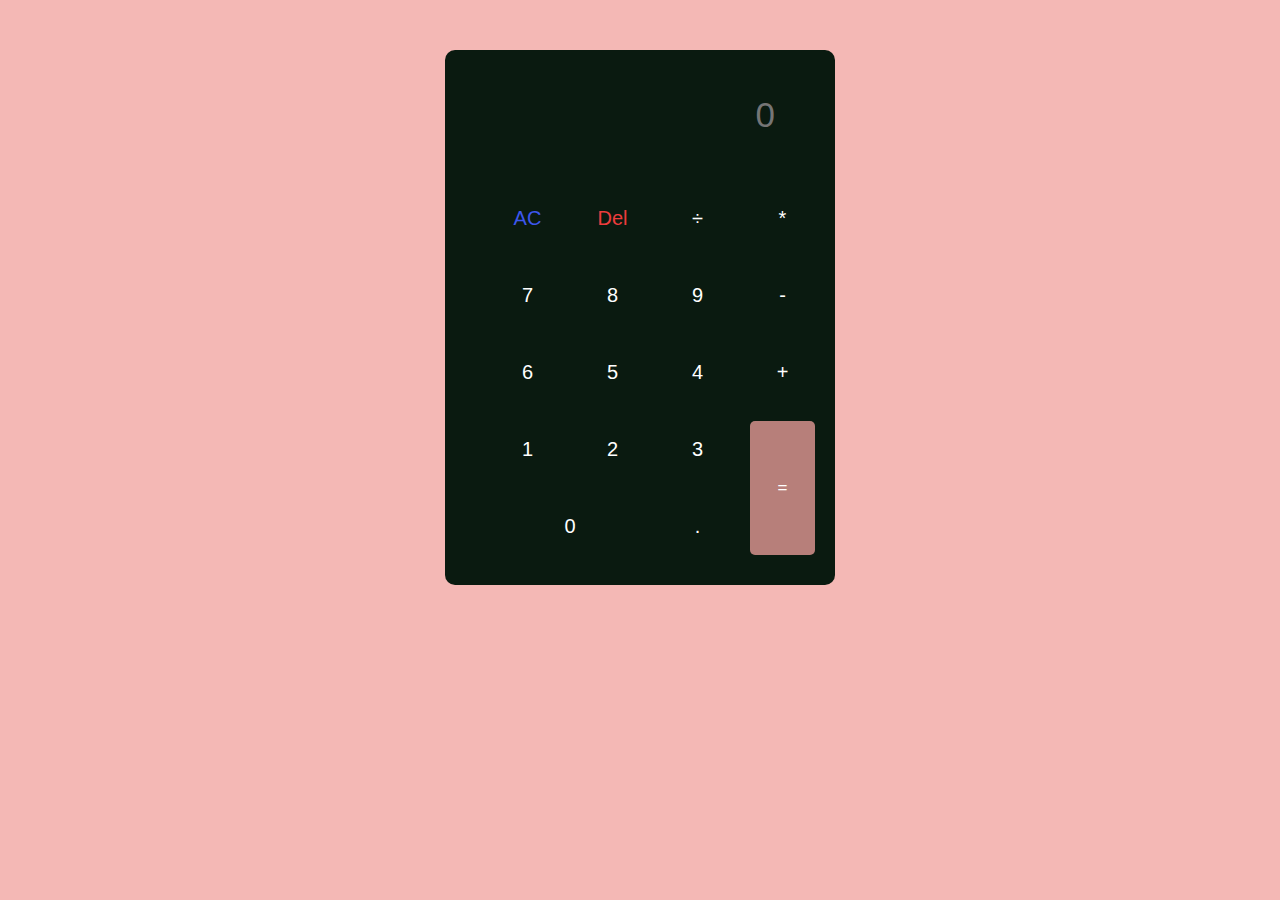
==== index.html @ 2c67b380 "finall" ====
<!DOCTYPE html>
<html lang="en">

<head>
    <meta charset="UTF-8">
    <meta http-equiv="X-UA-Compatible" content="IE=edge">
    <meta name="viewport" content="width=device-width, initial-scale=1.0">
    <link rel="stylesheet" href="style.css">
    <title>Calculator</title>
</head>

<body>
    <center>
        <div class="calculator">
            <div class="display">
                <input type="text" placeholder="0" id="input">
            </div>
            <div class="buttons">
                <b><input type="button" value="AC" id="clear"></b>
    
                <b><input type="button" value="Del" id="erase"></b>
    
                <input type="button" value="÷" class="input-button">
    
                <input type="button" value="*" class="input-button">
    
                <input type="button" value="7" class="input-button">
    
                <input type="button" value="8" class="input-button">
    
                <input type="button" value="9" class="input-button">
    
                <input type="button" value="-" class="input-button">
    
                <input type="button" value="6" class="input-button" />
                <input type="button" value="5" class="input-button" />
                <input type="button" value="4" class="input-button" />
                <input type="button" value="+" class="input-button" />
        
                <input type="button" value="1" class="input-button" />
                <input type="button" value="2" class="input-button" />
                <input type="button" value="3" class="input-button" />
        
            <input type="button" value="=" id="equal" />
                <input type="button" value="0" id="zero" class="input-button" />
                <input type="button" value="." class="input-button" />
    
            </div>
        </div>
    </center>
</body>

</html>
---- style.css ----
* {

    padding: 0;
    margin: 0;
    box-sizing: border-box;
  }

body{
    text-align: center;
    justify-content: center;
    background-color: #f1a19dc0;
}

.calculator{
    background-color: #0a1a10;
    margin: 50px;
    width: 390px;
    padding: 30px 50px;
    border-radius: 10px;
}

.display{
    width: 100%;
}

.display input{
    width: 100%;
    text-align: right;
    padding: 15px 10px;
    border: none;
    background-color: transparent;
    color: #ffffff;
    font-size: 35px;

}

.buttons{
    display: grid;
    grid-template-columns: repeat(4, 65px);
    grid-gap: 20px;
    margin-top: 40px;
    

}

.input-button{
    font-size: 20px;
    padding: 17px;
    border: none;
    background-color: transparent;
    color: #ffffff;
    border-radius: 5px;
}
.input-button:hover{
background-color: #ffffff3d;
}

#clear{
    background-color: transparent;
    border: none;
    padding: 17px;
    font-size: 20px;
    color: #3d57ee;
    border-radius: 5px;
}
#clear:hover{
    background-color: #ffffff3d;

}

#erase{
    background-color: transparent;
    border: none;
    padding: 17px;
    font-size: 20px;
    color: #ee3d3d;
    border-radius: 5px;
}
#erase:hover{
    background-color: #ffffff3d;

}

#equal{
    grid-row: span 2;
    background-color: #f1a19dc0;
    border-radius: 5px;
    border: none;
    font-size: 17px;
    color: #ffffff;
}
#equal:hover{
    box-shadow: 0 8px 25px #413030;
}
#zero{
    grid-column: span 2;
}
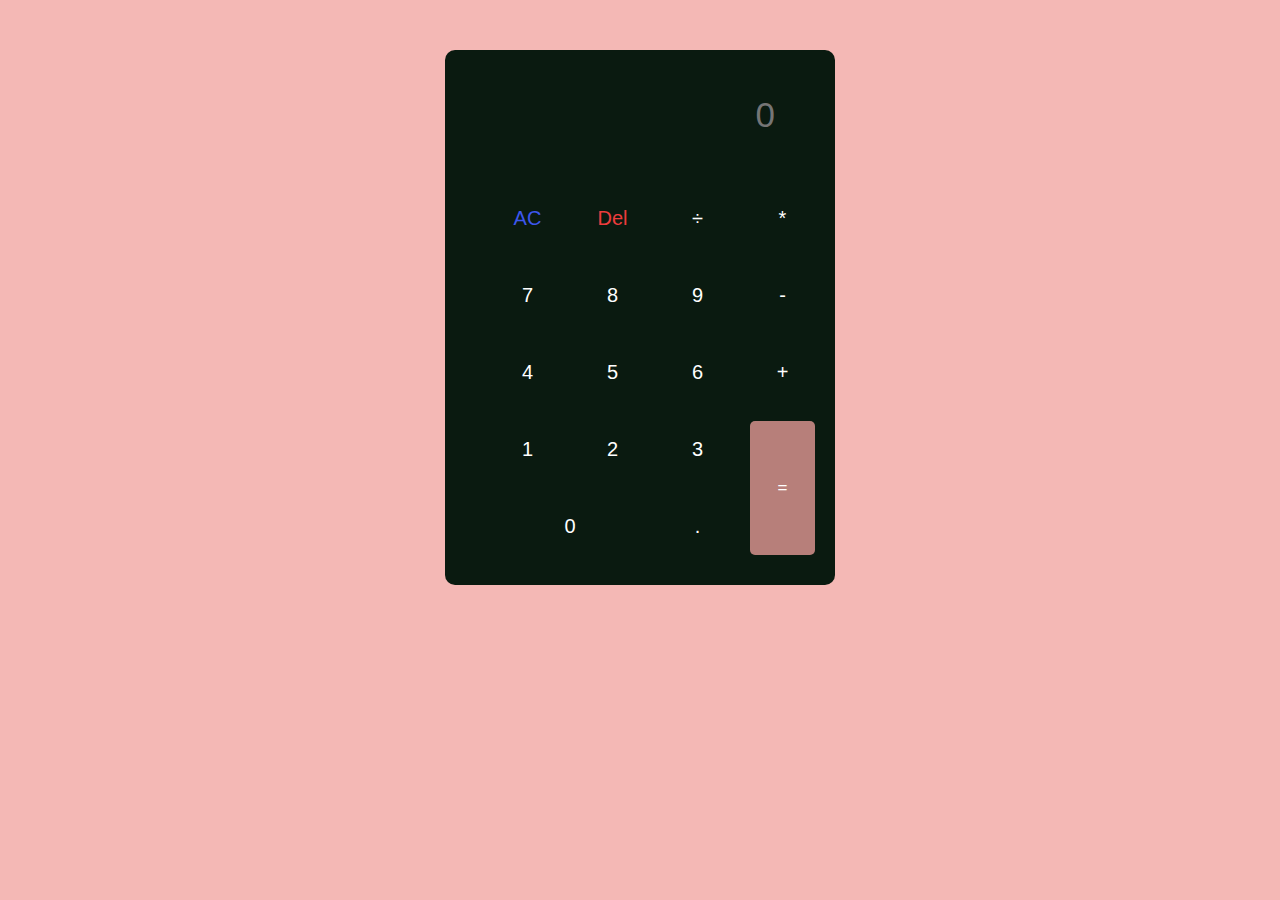
==== commit 8ab76995: "completed" ====
--- a/index.html
+++ b/index.html
@@ -16,38 +16,39 @@
                 <input type="text" placeholder="0" id="input">
             </div>
             <div class="buttons">
-                <b><input type="button" value="AC" id="clear"></b>
+                <b><input type="button" onclick="clearBox()" value="AC" id="clear"></b>
     
-                <b><input type="button" value="Del" id="erase"></b>
+                <b><input type="button" onclick="removeItem()" value="Del" id="erase"></b>
     
-                <input type="button" value="÷" class="input-button">
+                <input type="button" onclick="displayNum('÷')" value="÷" class="input-button">
     
-                <input type="button" value="*" class="input-button">
+                <input type="button" onclick="displayNum('*')" value="*" class="input-button">
     
-                <input type="button" value="7" class="input-button">
+                <input type="button" onclick="displayNum('7')" value="7" class="input-button">
     
-                <input type="button" value="8" class="input-button">
+                <input type="button" onclick="displayNum('8')" value="8" class="input-button">
     
-                <input type="button" value="9" class="input-button">
+                <input type="button" onclick="displayNum('9')" value="9" class="input-button">
     
-                <input type="button" value="-" class="input-button">
+                <input type="button" onclick="displayNum('-')" value="-" class="input-button">
     
-                <input type="button" value="6" class="input-button" />
-                <input type="button" value="5" class="input-button" />
-                <input type="button" value="4" class="input-button" />
-                <input type="button" value="+" class="input-button" />
+                <input type="button" onclick="displayNum('4')" value="4" class="input-button" />
+                <input type="button" onclick="displayNum('5')" value="5" class="input-button" />
+                <input type="button" onclick="displayNum('6')" value="6" class="input-button" />
+                <input type="button" onclick="displayNum('+')" value="+" class="input-button" />
         
-                <input type="button" value="1" class="input-button" />
-                <input type="button" value="2" class="input-button" />
-                <input type="button" value="3" class="input-button" />
+                <input type="button" onclick="displayNum('1')" value="1" class="input-button" />
+                <input type="button" onclick="displayNum('2')" value="2" class="input-button" />
+                <input type="button" onclick="displayNum('3')" value="3" class="input-button" />
         
-            <input type="button" value="=" id="equal" />
-                <input type="button" value="0" id="zero" class="input-button" />
-                <input type="button" value="." class="input-button" />
+            <input type="button" onclick="evaluateExpr()" value="=" id="equal" />
+                <input type="button" onclick="displayNum('0')" value="0" id="zero" class="input-button" />
+                <input type="button" onclick="displayNum('.')" value="." class="input-button" />
     
             </div>
         </div>
     </center>
 </body>
-
+<!-- link js file -->
+<script src="script.js"></script>
 </html>--- a/style.css
+++ b/style.css
@@ -90,7 +90,7 @@
     color: #ffffff;
 }
 #equal:hover{
-    box-shadow: 0 8px 25px #413030;
+    border: 2px solid white;
 }
 #zero{
     grid-column: span 2;
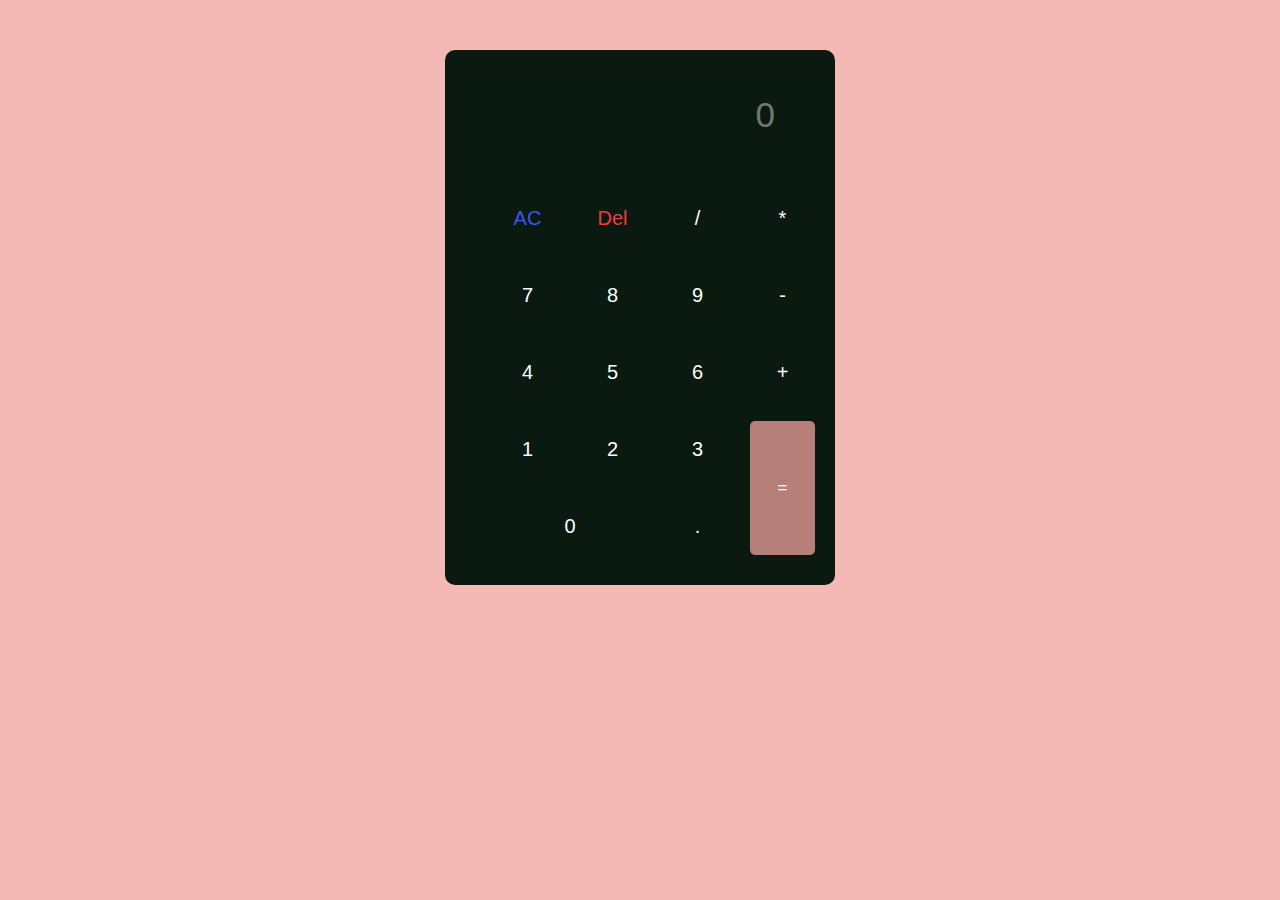
==== commit 0dd42ffe: "completed" ====
--- a/index.html
+++ b/index.html
@@ -10,44 +10,50 @@
 </head>
 
 <body>
-    <center>
-        <div class="calculator">
-            <div class="display">
-                <input type="text" placeholder="0" id="input">
+
+    <div class="col-lg-4"></div>
+    <div class="col-lg-4">
+        <center>
+            <div class="calculator">
+                <div class="display">
+                    <input type="text" placeholder="0" id="input">
+                </div>
+                <div class="buttons">
+                    <b><input type="button" onclick="clearBox()" value="AC" id="clear"></b>
+        
+                    <b><input type="button" onclick="removeItem()" value="Del" id="erase"></b>
+        
+                    <input type="button" onclick="displayNum('/')" value="/" class="input-button">
+        
+                    <input type="button" onclick="displayNum('*')" value="*" class="input-button">
+        
+                    <input type="button" onclick="displayNum('7')" value="7" class="input-button">
+        
+                    <input type="button" onclick="displayNum('8')" value="8" class="input-button">
+        
+                    <input type="button" onclick="displayNum('9')" value="9" class="input-button">
+        
+                    <input type="button" onclick="displayNum('-')" value="-" class="input-button">
+        
+                    <input type="button" onclick="displayNum('4')" value="4" class="input-button" />
+                    <input type="button" onclick="displayNum('5')" value="5" class="input-button" />
+                    <input type="button" onclick="displayNum('6')" value="6" class="input-button" />
+                    <input type="button" onclick="displayNum('+')" value="+" class="input-button" />
+            
+                    <input type="button" onclick="displayNum('1')" value="1" class="input-button" />
+                    <input type="button" onclick="displayNum('2')" value="2" class="input-button" />
+                    <input type="button" onclick="displayNum('3')" value="3" class="input-button" />
+            
+                <input type="button" onclick="evaluateExpr()" value="=" id="equal" />
+                    <input type="button" onclick="displayNum('0')" value="0" id="zero" class="input-button" />
+                    <input type="button" onclick="displayNum('.')" value="." class="input-button" />
+        
+                </div>
             </div>
-            <div class="buttons">
-                <b><input type="button" onclick="clearBox()" value="AC" id="clear"></b>
+        </center>
     
-                <b><input type="button" onclick="removeItem()" value="Del" id="erase"></b>
-    
-                <input type="button" onclick="displayNum('÷')" value="÷" class="input-button">
-    
-                <input type="button" onclick="displayNum('*')" value="*" class="input-button">
-    
-                <input type="button" onclick="displayNum('7')" value="7" class="input-button">
-    
-                <input type="button" onclick="displayNum('8')" value="8" class="input-button">
-    
-                <input type="button" onclick="displayNum('9')" value="9" class="input-button">
-    
-                <input type="button" onclick="displayNum('-')" value="-" class="input-button">
-    
-                <input type="button" onclick="displayNum('4')" value="4" class="input-button" />
-                <input type="button" onclick="displayNum('5')" value="5" class="input-button" />
-                <input type="button" onclick="displayNum('6')" value="6" class="input-button" />
-                <input type="button" onclick="displayNum('+')" value="+" class="input-button" />
-        
-                <input type="button" onclick="displayNum('1')" value="1" class="input-button" />
-                <input type="button" onclick="displayNum('2')" value="2" class="input-button" />
-                <input type="button" onclick="displayNum('3')" value="3" class="input-button" />
-        
-            <input type="button" onclick="evaluateExpr()" value="=" id="equal" />
-                <input type="button" onclick="displayNum('0')" value="0" id="zero" class="input-button" />
-                <input type="button" onclick="displayNum('.')" value="." class="input-button" />
-    
-            </div>
-        </div>
-    </center>
+    </div>
+    <div class="col-lg-4"></div>
 </body>
 <!-- link js file -->
 <script src="script.js"></script>
